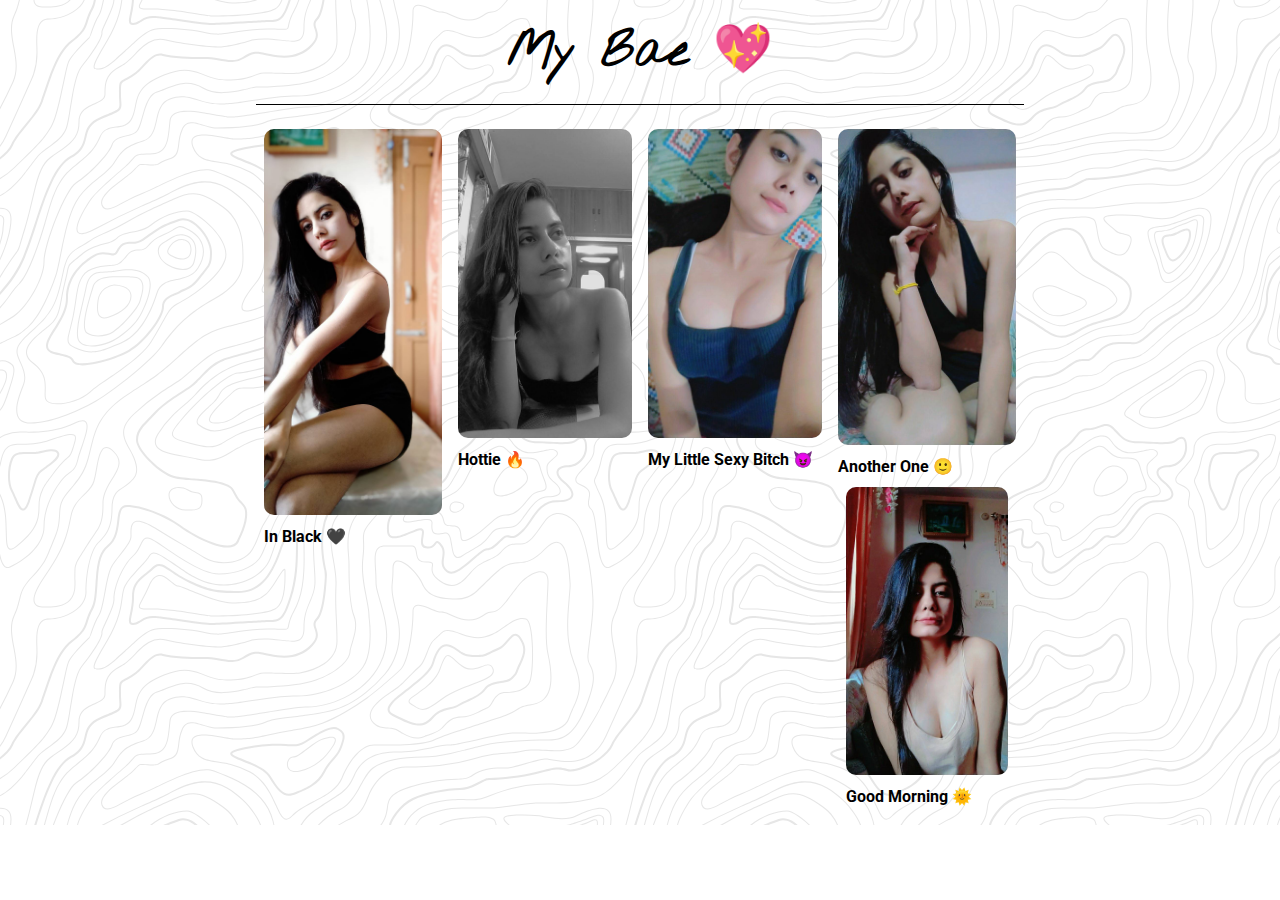
==== ahana.html @ 96143ca3 "ahana.html semi done" ====
<!DOCTYPE html>
<html lang="en">

<head>
  <meta charset="UTF-8" />
  <meta name="viewport" content="width=device-width, initial-scale=1.0" />
  <link href="css/ahana.css" rel="stylesheet" />
  <title>Sakshi Guleria</title>
  <!-- Google Fonts: Roboto -->
  <link rel="preconnect" href="https://fonts.googleapis.com">
  <link rel="preconnect" href="https://fonts.gstatic.com" crossorigin>
  <link
    href="https://fonts.googleapis.com/css2?family=Roboto:ital,wght@0,100;0,300;0,400;0,500;0,700;0,900;1,100;1,300;1,400;1,500;1,700;1,900&display=swap"
    rel="stylesheet">
  <!-- Google Fonts -->
  <link rel="preconnect" href="https://fonts.googleapis.com">
  <link rel="preconnect" href="https://fonts.gstatic.com" crossorigin>
  <link href="https://fonts.googleapis.com/css2?family=Nothing+You+Could+Do&display=swap" rel="stylesheet">
  <!-- Favicon -->
  <link rel="apple-touch-icon" sizes="180x180" href="favicon/apple-touch-icon.png">
  <link rel="icon" type="image/png" sizes="32x32" href="favicon/favicon-32x32.png">
  <link rel="icon" type="image/png" sizes="16x16" href="favicon/favicon-16x16.png">
  <link rel="manifest" href="favicon/site.webmanifest">

</head>

<body>
  <div class="wrapper">
    <h1>My Bae 💖</h1>
    <div class="h-line"></div>
    <div class="albums-wrapper">
      <div class="album">
        <img src="img/ahana/1.jpeg">
        <p class="artist">In Black 🖤</p>
      </div>
      <div class="album">
        <img src="img/ahana/2.jpeg">
        <p class="artist">Hottie 🔥</p>
      </div>
      <div class="album">
        <img src="img/ahana/3.jpeg">
        <p class="artist">My Little Sexy Bitch 😈</p>
      </div>
      <div class="album">
        <img src="img/ahana/4.jpeg">
        <p class="artist">Another One 🙂</p>
      <div class="album">
        <img src="img/ahana/5.jpeg">
        <p class="artist">Good Morning 🌞

        </p>
      </div>
    </div>
  </div>
</body>

</html>
---- css/ahana.css ----
* {
  margin: 0;
  padding: 0;
  box-sizing: border-box;
}

body {
  font-family: "Roboto", sans-serif;
  line-height: 1.5;
  font-size: 1.5rem;
  position: relative; /* Ensure relative positioning for pseudo-element */
}

body::before {
  content: "";
  background-image: url("../img/topography.svg");
  opacity: 0.1; /* Adjust the opacity value as needed */
  position: absolute;
  top: 0;
  left: 0;
  width: 100%;
  height: 100%;
  z-index: -1; /* Ensure the pseudo-element is behind other content */
}

h1 {
  font-family: "Nothing You Could Do", Arial, Helvetica, sans-serif;
  font-style: normal;
  font-size: 3rem;
  text-align: center;
  padding: 1rem 0;
}

h2,
p,
li,
blockquote footer,
blockquote cite {
  font-weight: 300;
}

h2 {
  font-size: 3rem;
}

.intro p {
  margin: 1rem 0;
}

.wrapper {
  width: 60%;
  margin: 0 auto;
}

nav {
  border-bottom: 1px solid black;
}

nav ul {
  list-style-type: none;
  display: flex;
  justify-content: space-around;
  align-items: center;
}

nav li {
  display: inline-block;
  padding: 0;
  font-size: 1.5rem;
}

nav a {
  color: black;
  text-decoration: none;
  display: block;
}

nav a:hover {
  text-decoration: underline;
}

h1 a:link,
h1 a:visited,
h1 a:hover,
h1 a:active {
  cursor: default;
  text-decoration: none;
  color: black;
}

blockquote {
  text-align: center;
  width: auto;
  margin: 2rem auto;
  border: 1px solid #ddd;
  border-left: 10px solid #ddd;
  padding: 1rem;
  border-radius: 0 10px 10px 0;
}

.h-line {
  border-bottom: 1px solid black;
  margin-bottom: 1rem;
}

ul {
  list-style: none;
  margin: 1rem 0;
}

li:not(header nav li) {
  padding: 10px 0;
}

img {
  max-width: 100%;
  height: auto;
  border-radius: 10px;
}

section section li {
  list-style: inside;
}

section {
  padding: 1rem 2rem;
}

/* MUSIC SECTIONS STYLES */

.music-subheading {
  text-align: center;
  font-style: italic;
  font-size: 1.5rem;
}

.albums-wrapper {
  display: flex;
}

.album {
  padding: 0.5rem;
}

.artist {
  font-size: 1rem;
  font-weight: bold;
}

.artist a:link,
.album-name a:link {
  text-decoration: none;
  color: black;
}

.artist a:visited,
.album-name a:visited {
  text-decoration: none;
  color: purple;
}

.artist a:hover,
.album-name a:hover {
  text-decoration: underline;
  color: black;
}

.album-name {
  font-size: 1rem;
}

footer:not(blockquote footer) {
  text-align: center;
  margin-top: 1rem;
  padding-bottom: 1rem;
}

small {
  font-weight: 300;
}

footer a:link,
footer a:visited,
footer a:hover,
footer a:active,
footer a:focus {
  text-decoration: none;
  color: black;
  cursor: text;
}

@media only screen and (max-width: 768px) {
  .wrapper {
    width: 80%;
    padding: 2rem 0;
  }

  body {
    font-size: 1rem;
    font-weight: normal;
    line-height: 1.3;
  }

  nav ul li {
    font-size: 1.2rem;
  }

  h1,
  h2 {
    font-size: 2rem;
  }

  .albums-wrapper {
    display: grid;
  }

  img {
    max-width: 100%;
    height: auto;
  }
}
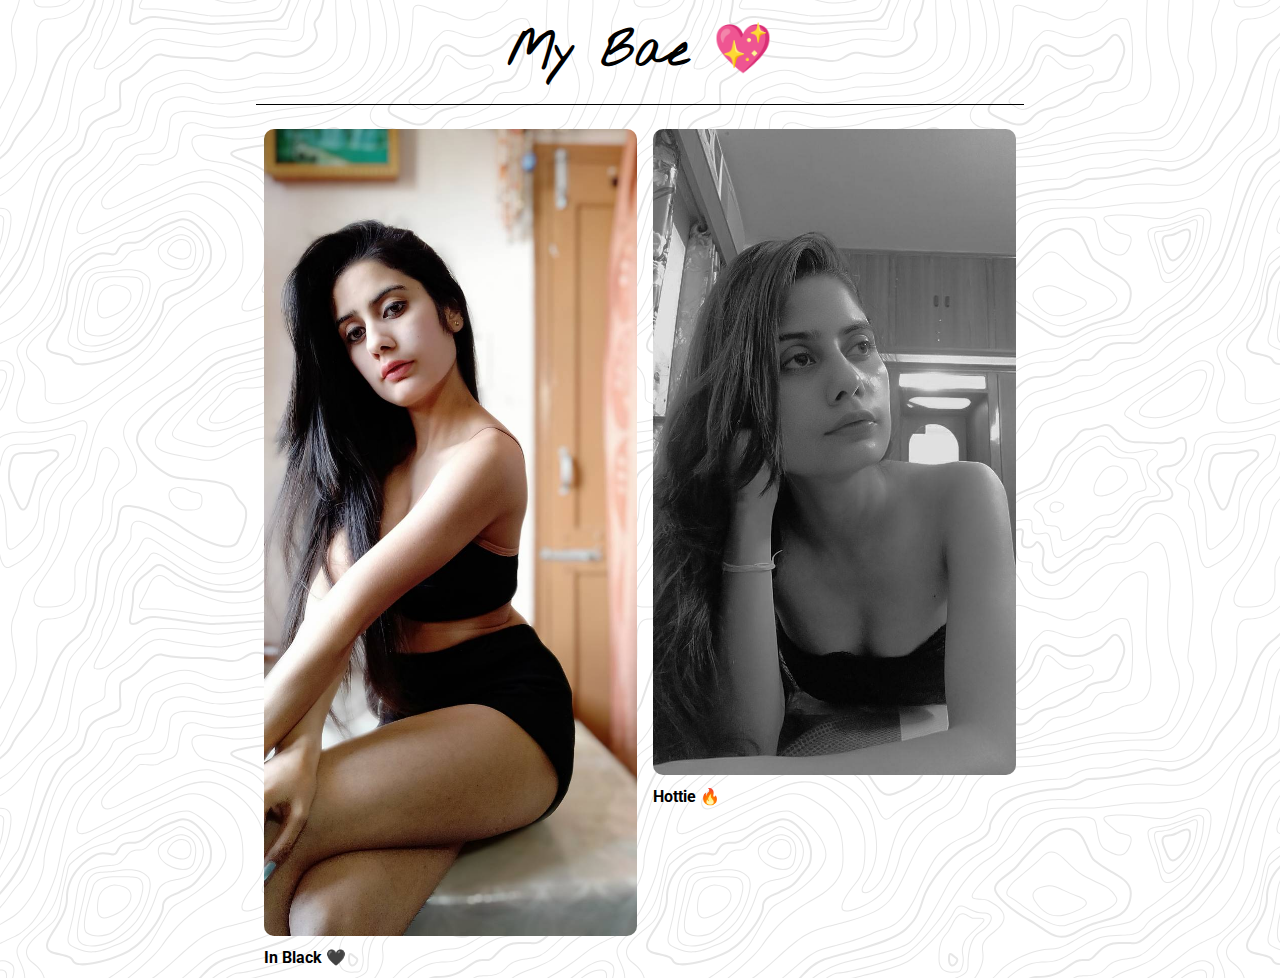
==== commit 24a75589: "commit" ====
--- a/ahana.html
+++ b/ahana.html
@@ -37,20 +37,8 @@
         <img src="img/ahana/2.jpeg">
         <p class="artist">Hottie 🔥</p>
       </div>
-      <div class="album">
-        <img src="img/ahana/3.jpeg">
-        <p class="artist">My Little Sexy Bitch 😈</p>
-      </div>
-      <div class="album">
-        <img src="img/ahana/4.jpeg">
-        <p class="artist">Another One 🙂</p>
-      <div class="album">
-        <img src="img/ahana/5.jpeg">
-        <p class="artist">Good Morning 🌞
-
-        </p>
-      </div>
     </div>
+  </div>
   </div>
 </body>
 
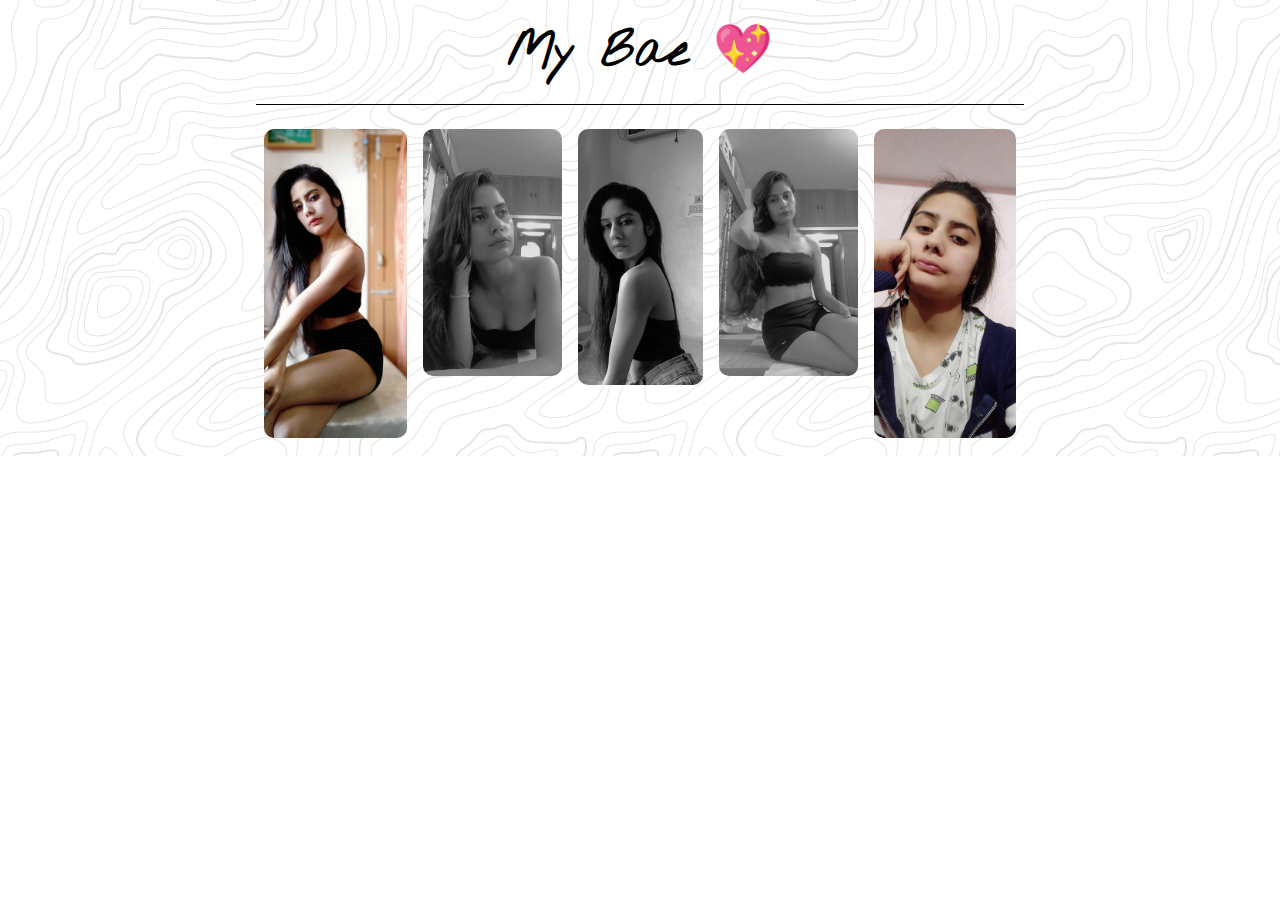
==== commit 9198a748: "commit" ====
--- a/ahana.html
+++ b/ahana.html
@@ -30,15 +30,21 @@
     <div class="h-line"></div>
     <div class="albums-wrapper">
       <div class="album">
-        <img src="img/ahana/1.jpeg">
-        <p class="artist">In Black 🖤</p>
+        <img src="img/ahana/Image 1.jpeg">
       </div>
       <div class="album">
-        <img src="img/ahana/2.jpeg">
-        <p class="artist">Hottie 🔥</p>
+        <img src="img/ahana/Image 2.jpeg">
+      </div>
+      <div class="album">
+        <img src="img/ahana/Image 3.jpeg">
+      </div>
+      <div class="album">
+        <img src="img/ahana/Image 4.jpeg">
+      </div>
+      <div class="album">
+        <img src="img/ahana/Image 5.jpeg">
       </div>
     </div>
-  </div>
   </div>
 </body>
 
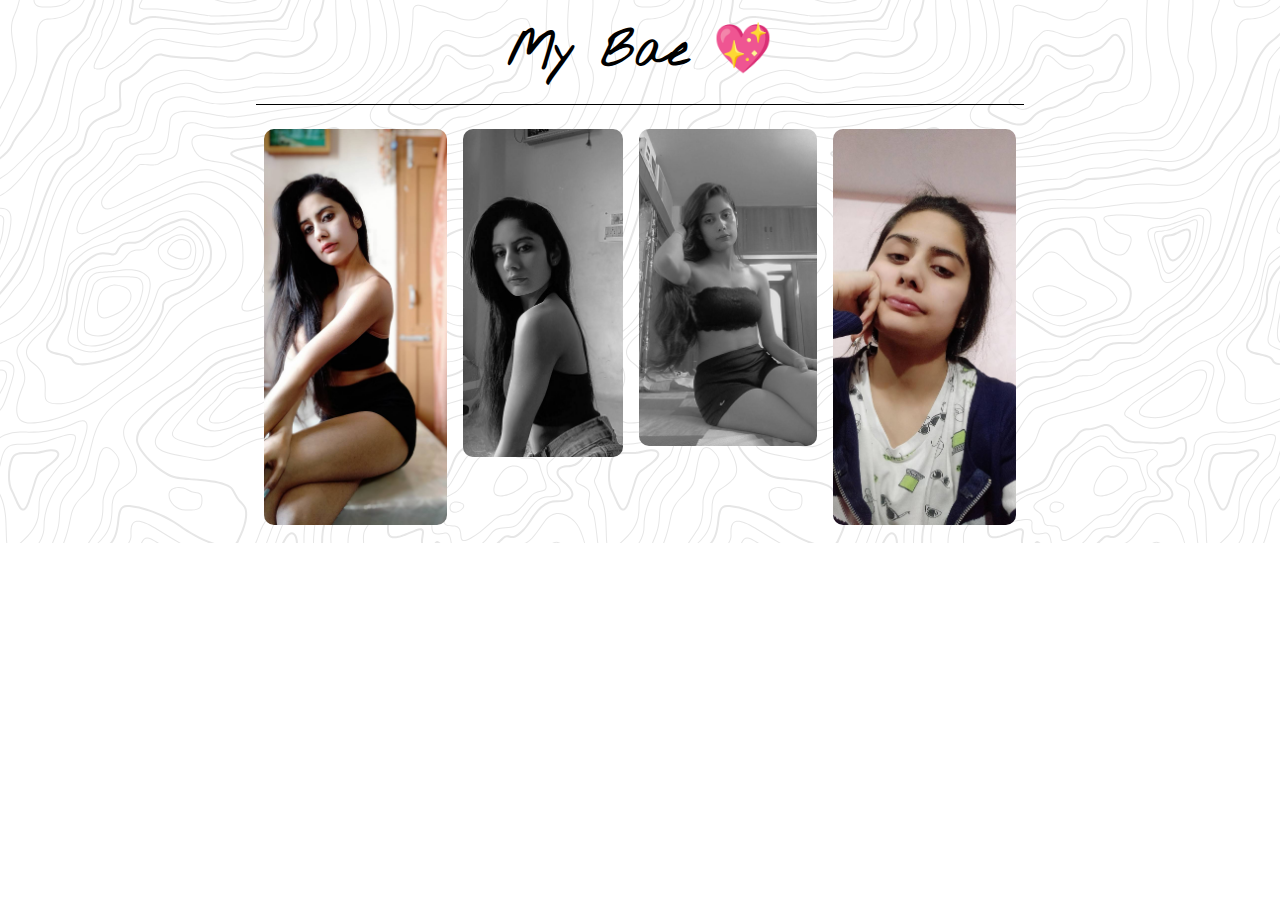
==== commit 35d234cd: "commit" ====
--- a/ahana.html
+++ b/ahana.html
@@ -33,9 +33,6 @@
         <img src="img/ahana/Image 1.jpeg">
       </div>
       <div class="album">
-        <img src="img/ahana/Image 2.jpeg">
-      </div>
-      <div class="album">
         <img src="img/ahana/Image 3.jpeg">
       </div>
       <div class="album">
